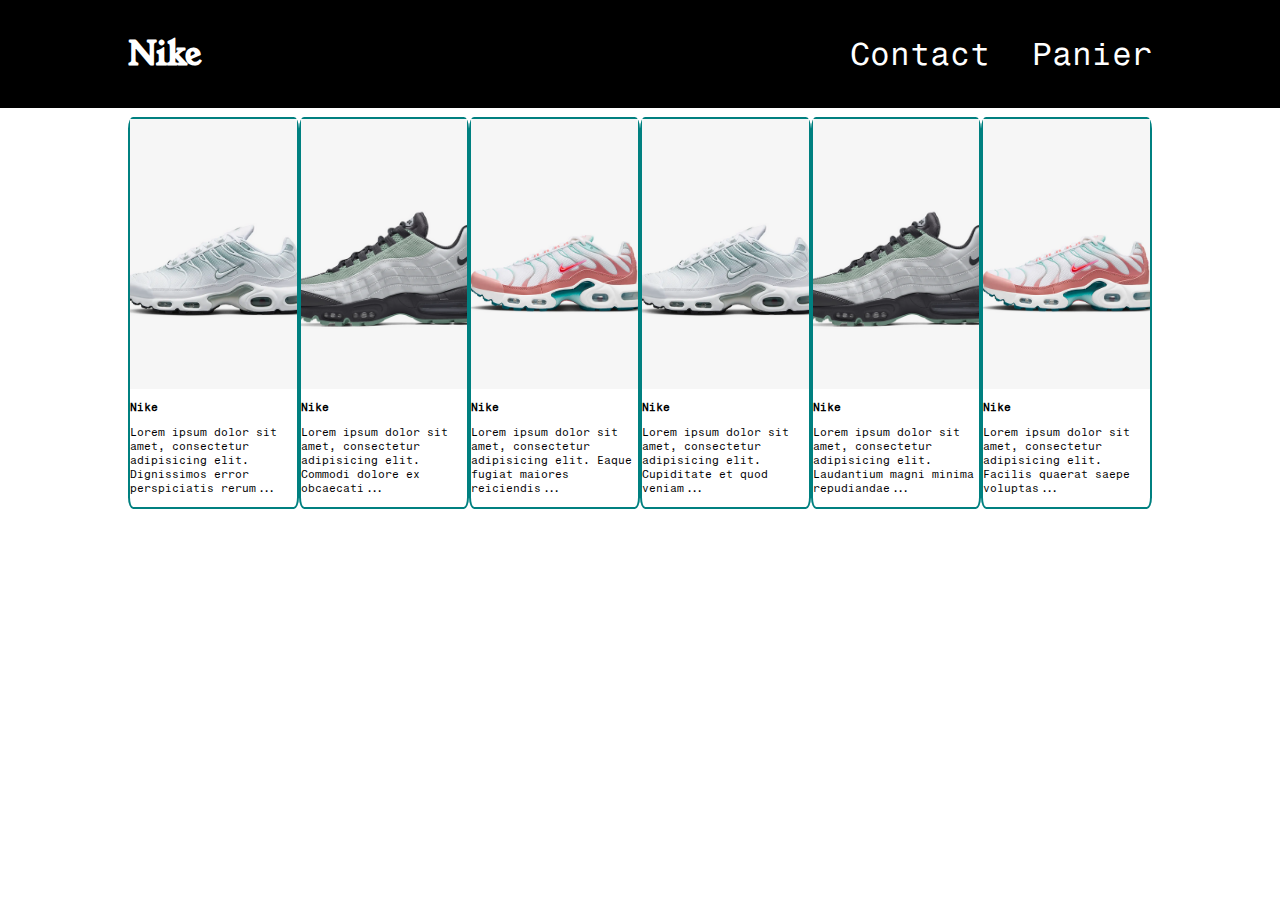
==== index.html @ 8c57d379 "Mobile nike" ====
<!doctype html>
<html lang="en">
<head>
    <meta charset="UTF-8">
    <meta name="viewport"
          content="width=device-width, user-scalable=no, initial-scale=1.0, maximum-scale=1.0, minimum-scale=1.0">
    <meta http-equiv="X-UA-Compatible" content="ie=edge">
    <link rel="stylesheet" href="style.css">
    <title>Mobile2</title>
</head>
    <body>
        <div class="navBar">
            <span class="logo">nike</span>
            <div class="burger">
                <div class="steak"></div>
                <div class="steak"></div>
                <div class="steak"></div>
            </div>
            <div class="liens">
                <a href="#" class="lien">Contact</a>
                <a href="#" class="lien">Panier</a>
            </div>
        </div>
        <div class="nikesshoes">
            <div class="nike">
                <div class="image img1"></div>
                <div class="nikeBody">
                    <h3>Nike</h3>
                    <p class="text">Lorem ipsum dolor sit amet, consectetur adipisicing elit. Dignissimos error perspiciatis rerum... </p>
                </div>
            </div>
            <div class="nike">
                <div class="image img2"></div>
                <div class="nikeBody">
                    <h3>Nike</h3>
                    <p>Lorem ipsum dolor sit amet, consectetur adipisicing elit. Commodi dolore ex obcaecati... </p>
                </div>
            </div>
            <div class="nike">
                <div class="image img3"></div>
                <div class="nikeBody">
                    <h3>Nike</h3>
                    <p>Lorem ipsum dolor sit amet, consectetur adipisicing elit. Eaque fugiat maiores reiciendis... </p>
                </div>
            </div>
            <div class="nike">
                <div class="image img1"></div>
                <div class="nikeBody">
                    <h3>Nike</h3>
                    <p>Lorem ipsum dolor sit amet, consectetur adipisicing elit. Cupiditate et quod veniam... </p>
                </div>
            </div>
            <div class="nike">
                <div class="image img2"></div>
                <div class="nikeBody">
                    <h3>Nike</h3>
                    <p>Lorem ipsum dolor sit amet, consectetur adipisicing elit. Laudantium magni minima repudiandae...</p>
                </div>
            </div>
            <div class="nike">
                <div class="image img3"></div>
                <div class="nikeBody">
                    <h3>Nike</h3>
                    <p>Lorem ipsum dolor sit amet, consectetur adipisicing elit. Facilis quaerat saepe voluptas... </p>
                </div>
            </div>
        </div>
    </body>
</html>
---- style.css ----
@import url('https://fonts.googleapis.com/css2?family=Young+Serif&display=swap');
@import url('https://fonts.googleapis.com/css2?family=Fragment+Mono&family=Young+Serif&display=swap');

html,body{
    margin: 0;
    padding: 0;
    overflow-x: hidden;
}
.navBar{
    background-color: black;
    height: 12vh;
    display: flex;
    align-items: center;
    justify-content: space-between;
    padding-right: 20px;
    padding-left: 20px;
}
.logo{
    font-size: 2em;
    text-transform: capitalize;
    color: white;
    font-weight: bold;
    font-family: 'Young Serif', serif ;

}
.burger{
    height: 40px;
    width: 40px;
    border: white 4px solid;
    border-radius: 9%;
    display: flex;
    flex-direction: column;
    align-items: center;
    justify-content: space-evenly;
}
.steak{
    width: 80%;
    border: white 2px solid;
    border-radius: 5%;
}
.nike{
    border: teal 2px solid;
    border-radius: 3%;
    margin-top: 1vh;
}
.image{
    background-position: center;
    background-size: cover;
    background-repeat: no-repeat;
    width: 100%;
    height: 30vh;
}
.text{
    font-size: 2em;
}
.img1{background-image: url("nike1.png");}
.img2{background-image: url("nike2.png");}
.img3{background-image: url("nike3.png");}
.liens{
    display: none;
}
.nikeBody>p,h3{
    font-size: 1em;
    font-family: 'Fragment Mono', monospace;
}
@media only screen and (min-width: 600px)  {

    .nikesshoes{
        display: flex;
        justify-content: space-around;
        align-items: center;
        padding-right: 10vw;
        padding-left: 10vw;
    }
    .nike{
        width: 20%;
    }
    .navBar{
        padding-right: 10vw;
        padding-left: 10vw;
    }
    .nikeBody>p,h3{
        font-size: 0.7em;
    }
    .burger{
        display: none;
    }
    .lien{
        font-family: 'Fragment Mono', monospace;
        text-decoration: none;
        color: white;
        font-size: 2em;
        margin-left: 3vw;
    }
    .liens{display: block}
}
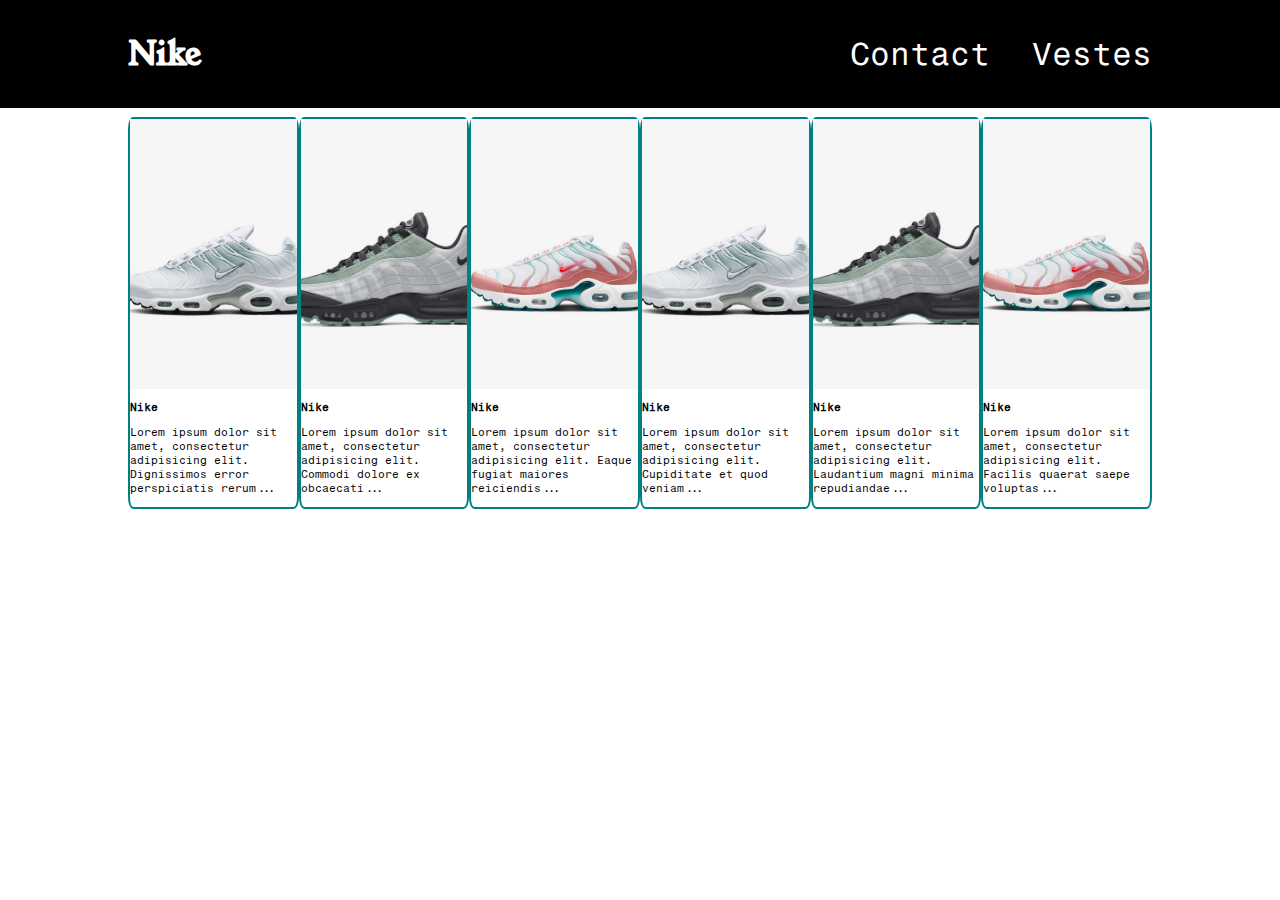
==== commit 9d300911: "Mobile nike" ====
--- a/index.html
+++ b/index.html
@@ -5,6 +5,8 @@
     <meta name="viewport"
           content="width=device-width, user-scalable=no, initial-scale=1.0, maximum-scale=1.0, minimum-scale=1.0">
     <meta http-equiv="X-UA-Compatible" content="ie=edge">
+    <link href="https://cdn.jsdelivr.net/npm/bootstrap@5.3.2/dist/css/bootstrap.min.css" rel="stylesheet" integrity="sha384-T3c6CoIi6uLrA9TneNEoa7RxnatzjcDSCmG1MXxSR1GAsXEV/Dwwykc2MPK8M2HN" crossorigin="anonymous">
+
     <link rel="stylesheet" href="style.css">
     <title>Mobile2</title>
 </head>
@@ -18,7 +20,7 @@
             </div>
             <div class="liens">
                 <a href="#" class="lien">Contact</a>
-                <a href="#" class="lien">Panier</a>
+                <a href="file:///home/tidiane/WebstormProjects/mobilenext/index.html" class="lien">Vestes</a>
             </div>
         </div>
         <div class="nikesshoes">
@@ -65,5 +67,6 @@
                 </div>
             </div>
         </div>
+        <script src="https://cdn.jsdelivr.net/npm/bootstrap@5.3.2/dist/js/bootstrap.bundle.min.js" integrity="sha384-C6RzsynM9kWDrMNeT87bh95OGNyZPhcTNXj1NW7RuBCsyN/o0jlpcV8Qyq46cDfL" crossorigin="anonymous"></script>
     </body>
 </html>